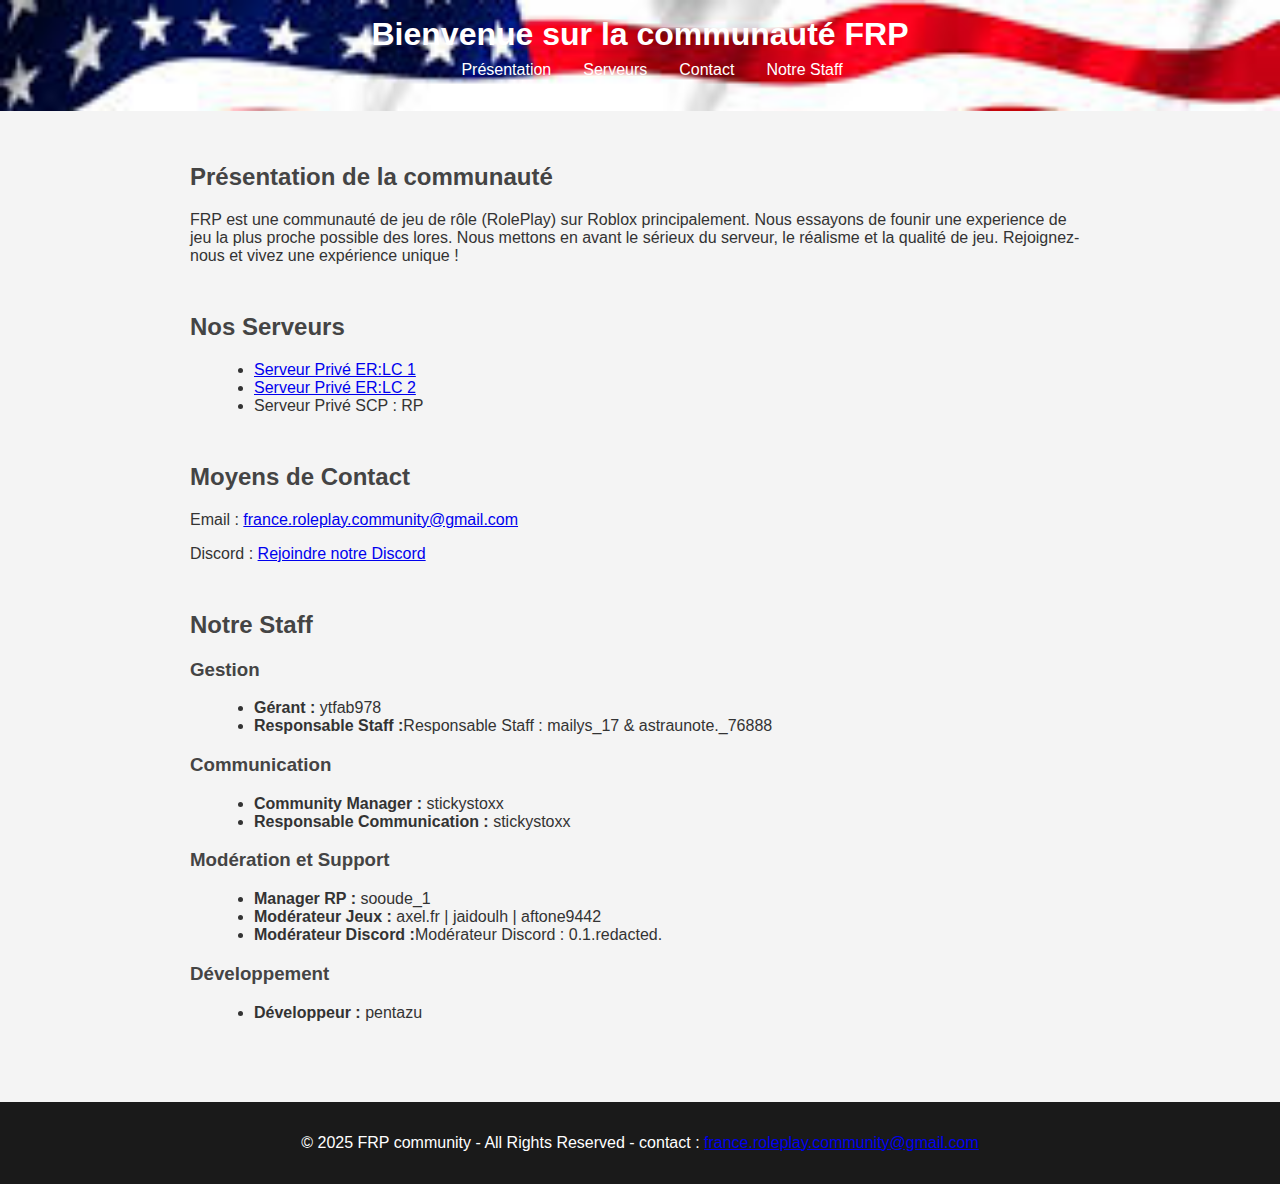
==== index.html @ af41f9be "Push of files" ====
<!DOCTYPE html>
<html lang="fr">
<head>
  <meta charset="UTF-8">
  <meta name="viewport" content="width=device-width, initial-scale=1.0">
  <title>Communauté FRP</title>
  <link rel="stylesheet" href="styleA.css">
</head>
<body>
  <header>
    <h1>Bienvenue sur la communauté FRP</h1>
    <nav>
      <ul>
        <li><a href="#presentation">Présentation</a></li>
        <li><a href="#serveurs">Serveurs</a></li>
        <li><a href="#contact">Contact</a></li>
        <li><a href="#staff">Notre Staff</a></li>
      </ul>
    </nav>
  </header>

  <main>
    <section id="presentation">
      <h2>Présentation de la communauté</h2>
      <p>FRP est une communauté de jeu de rôle (RolePlay) sur Roblox principalement. Nous essayons de founir une experience de jeu la plus proche possible des lores. Nous mettons
        en avant le sérieux du serveur, le réalisme et la qualité de jeu. Rejoignez-nous et vivez
        une expérience unique !
    </section>

    <section id="serveurs">
      <h2>Nos Serveurs</h2>
      <ul>
        <li><a href="index1.html">Serveur Privé ER:LC 1</a></li>
        <li><a href="index3.html">Serveur Privé ER:LC 2</a></li>
        <li> Serveur Privé SCP : RP</li>
      </ul>
    </section>

    <section id="contact">
      <h2>Moyens de Contact</h2>
      <p>Email : <a href="mailto:france.roleplay.community@gmail.com">france.roleplay.community@gmail.com</a></p>
      <p>Discord : <a href="https://discord.gg/spTngBYmsy" target="_blank">Rejoindre notre Discord</a></p>
    </section>

    <section id="staff">
      <h2>Notre Staff</h2>
      <h3>Gestion</h3>
      <ul>
        <li><strong>Gérant :</strong> ytfab978</li>
        <li><strong>Responsable Staff :</strong>Responsable Staff : mailys_17 & astraunote._76888</li>
      </ul>
      <h3>Communication</h3>
      <ul>
        <li><strong>Community Manager :</strong> stickystoxx</li>
        <li><strong>Responsable Communication :</strong> stickystoxx</li>
      </ul>
      <h3>Modération et Support</h3>
      <ul>
        <li><strong>Manager RP :</strong> sooude_1</li>
        <li><strong>Modérateur Jeux :</strong> axel.fr  |  jaidoulh  |  aftone9442 </li>
        <li><strong>Modérateur Discord :</strong>Modérateur Discord : 0.1.redacted.</li>
      </ul>
      <h3>Développement</h3>
      <ul>
        <li><strong>Développeur :</strong> pentazu</li>
      </ul>
    </section>
  </main>

  <footer>
    <p>&copy; 2025 FRP community - All Rights Reserved - contact : <a href="mailto:france.roleplay.community@gmail.com">france.roleplay.community@gmail.com</a></p>
  </footer>

  <script src="scriptA.js"></script>
</body>
</html>
---- styleA.css ----
body {
    font-family: Arial, sans-serif;
    margin: 0;
    padding: 0;
    background-color: #f4f4f4;
    color: #333;
  }
  
  header {
    background-image: url('pics.jpg'); /* Image PNG dans un sous-dossier 'images' */
    background-size: cover; /* Assure que l'image couvre toute la largeur */
    background-position: center; /* Centre l'image dans le bandeau */
    color: white;
    padding: 1rem;
    text-align: center;
  }
  
  header h1 {
    margin: 0;
  }
  
  nav ul {
    list-style: none;
    padding: 0;
    display: flex;
    justify-content: center;
    gap: 2rem;
    margin-top: 0.5rem;
  }
  
  nav a {
    color: white;
    text-decoration: none;
  }
  
  main {
    padding: 2rem;
    max-width: 900px;
    margin: auto;
  }
  
  section {
    margin-bottom: 3rem;
  }
  
  h2, h3 {
    color: #444;
  }
  
  ul {
    margin-left: 1.5rem;
  }
  
  footer {
    text-align: center;
    background: #1a1a1a;
    color: white;
    padding: 1rem;
  }
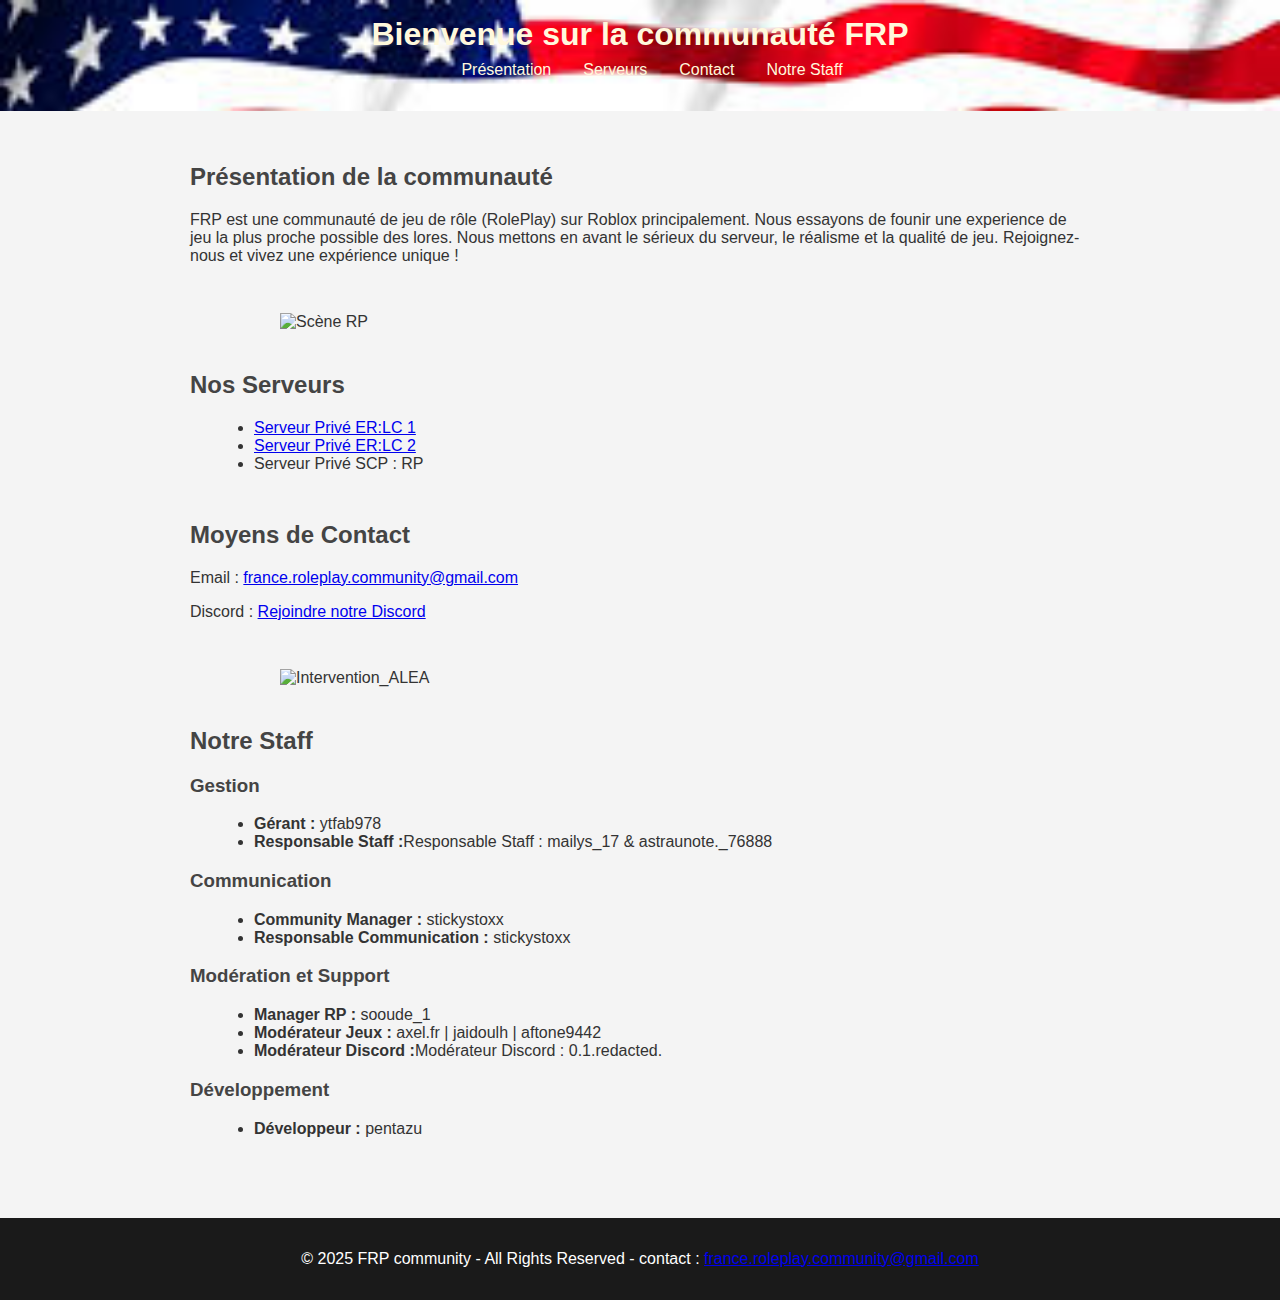
==== commit 0fa43b34: "Pics Added" ====
--- a/index.html
+++ b/index.html
@@ -27,6 +27,8 @@
         une expérience unique !
     </section>
 
+    <img src="Image2.png" alt="Scène RP" id="Imaget">
+
     <section id="serveurs">
       <h2>Nos Serveurs</h2>
       <ul>
@@ -41,6 +43,8 @@
       <p>Email : <a href="mailto:france.roleplay.community@gmail.com">france.roleplay.community@gmail.com</a></p>
       <p>Discord : <a href="https://discord.gg/spTngBYmsy" target="_blank">Rejoindre notre Discord</a></p>
     </section>
+
+    <img src="image3.png" alt="Intervention_ALEA" id="Imaget1">
 
     <section id="staff">
       <h2>Notre Staff</h2>
--- a/styleA.css
+++ b/styleA.css
@@ -10,7 +10,7 @@
     background-image: url('pics.jpg'); /* Image PNG dans un sous-dossier 'images' */
     background-size: cover; /* Assure que l'image couvre toute la largeur */
     background-position: center; /* Centre l'image dans le bandeau */
-    color: white;
+    color: #FFF8DC;
     padding: 1rem;
     text-align: center;
   }
@@ -29,7 +29,7 @@
   }
   
   nav a {
-    color: white;
+    color: #FFF8DC;
     text-decoration: none;
   }
   
@@ -57,4 +57,20 @@
     color: white;
     padding: 1rem;
   }
-  +  
+
+  #Imaget {
+    display: block;         
+    margin: 40px auto;     
+    width: 80%;             
+    max-width: 1000px;     
+    height: auto;     
+  }
+
+  #Imaget1 {
+    display: block;         
+    margin: 40px auto;     
+    width: 80%;             
+    max-width: 1000px;     
+    height: auto;     
+  }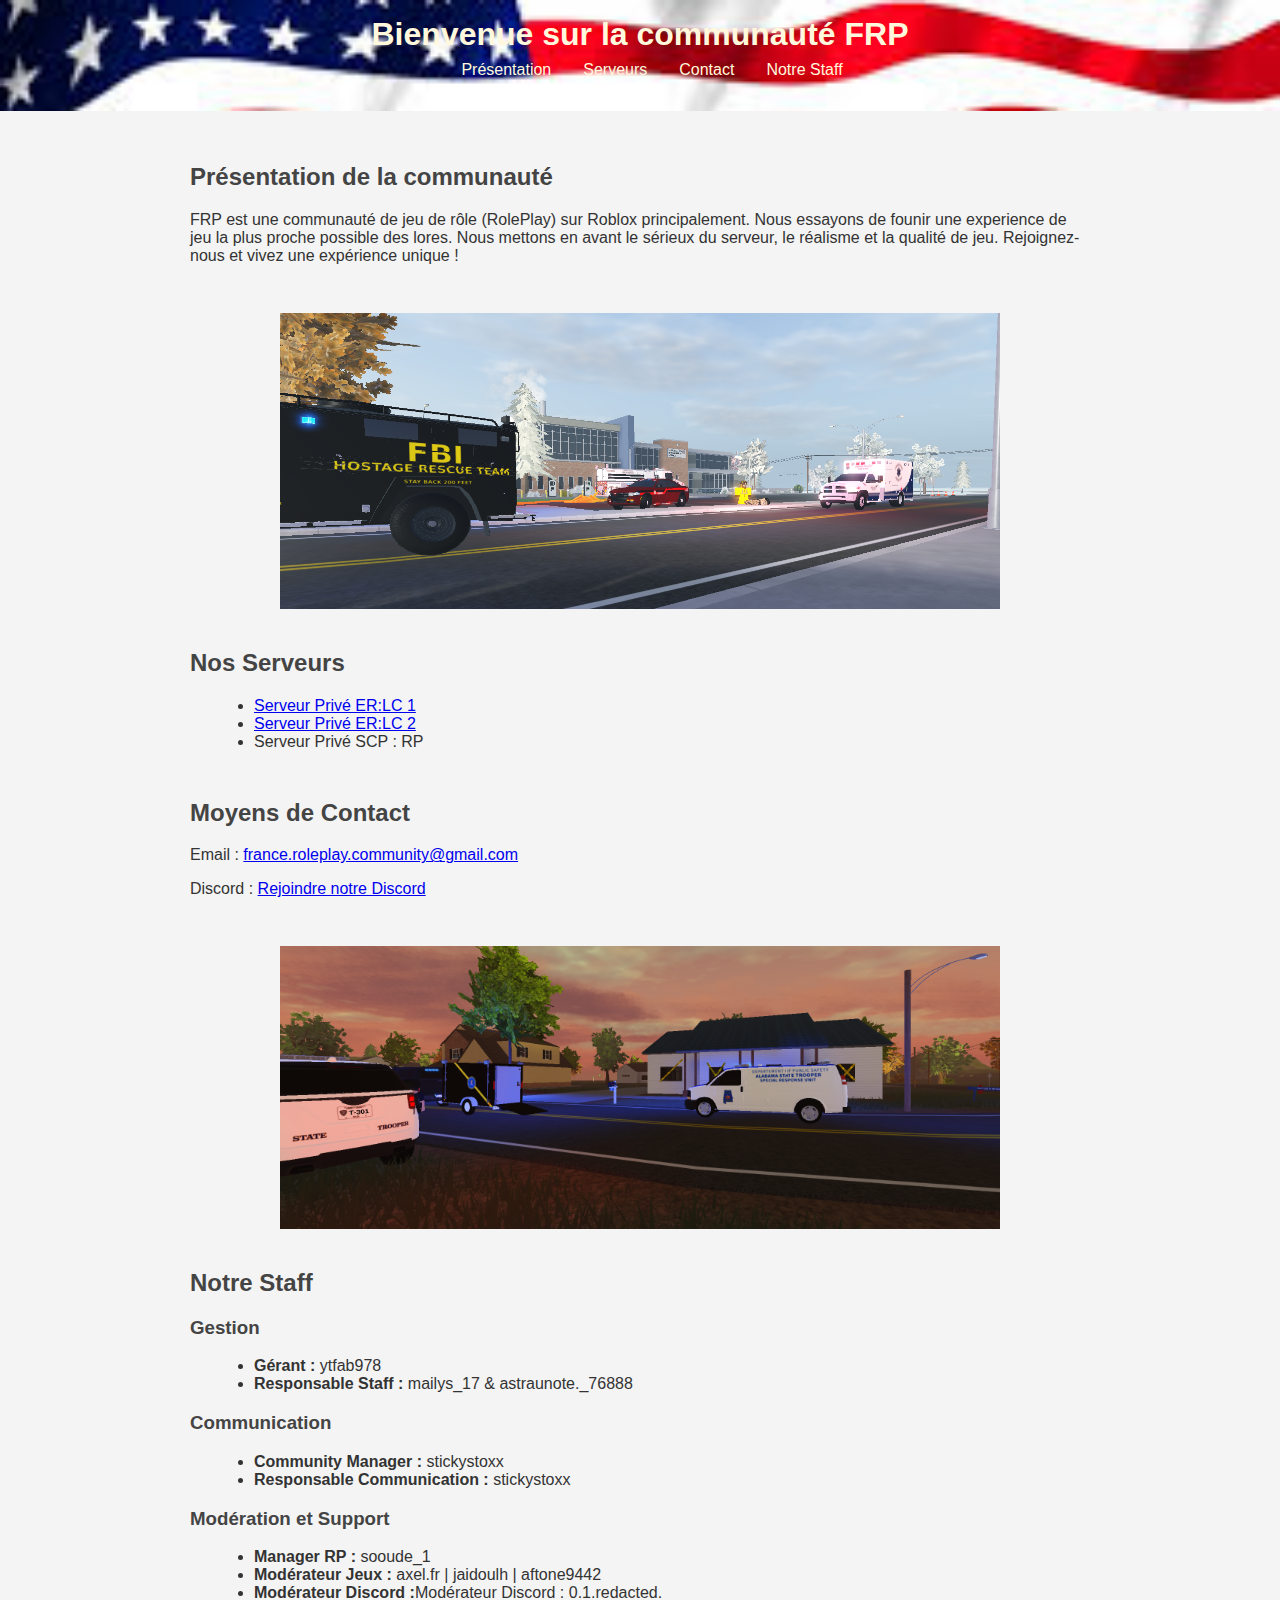
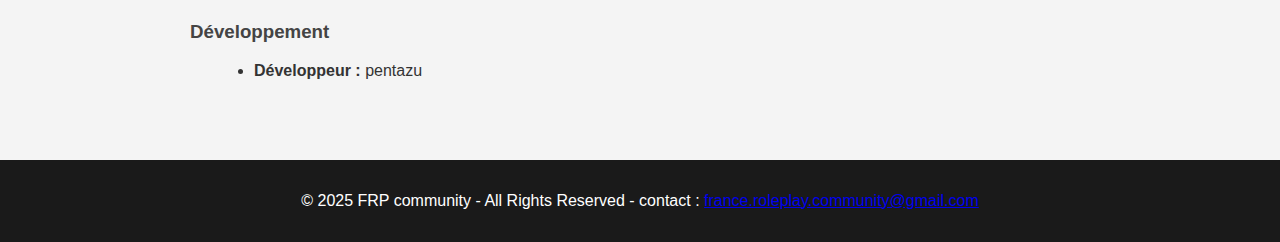
==== commit a9d7756e: "Bug solved" ====
--- a/index.html
+++ b/index.html
@@ -51,7 +51,7 @@
       <h3>Gestion</h3>
       <ul>
         <li><strong>Gérant :</strong> ytfab978</li>
-        <li><strong>Responsable Staff :</strong>Responsable Staff : mailys_17 & astraunote._76888</li>
+        <li><strong>Responsable Staff :</strong> mailys_17 & astraunote._76888</li>
       </ul>
       <h3>Communication</h3>
       <ul>
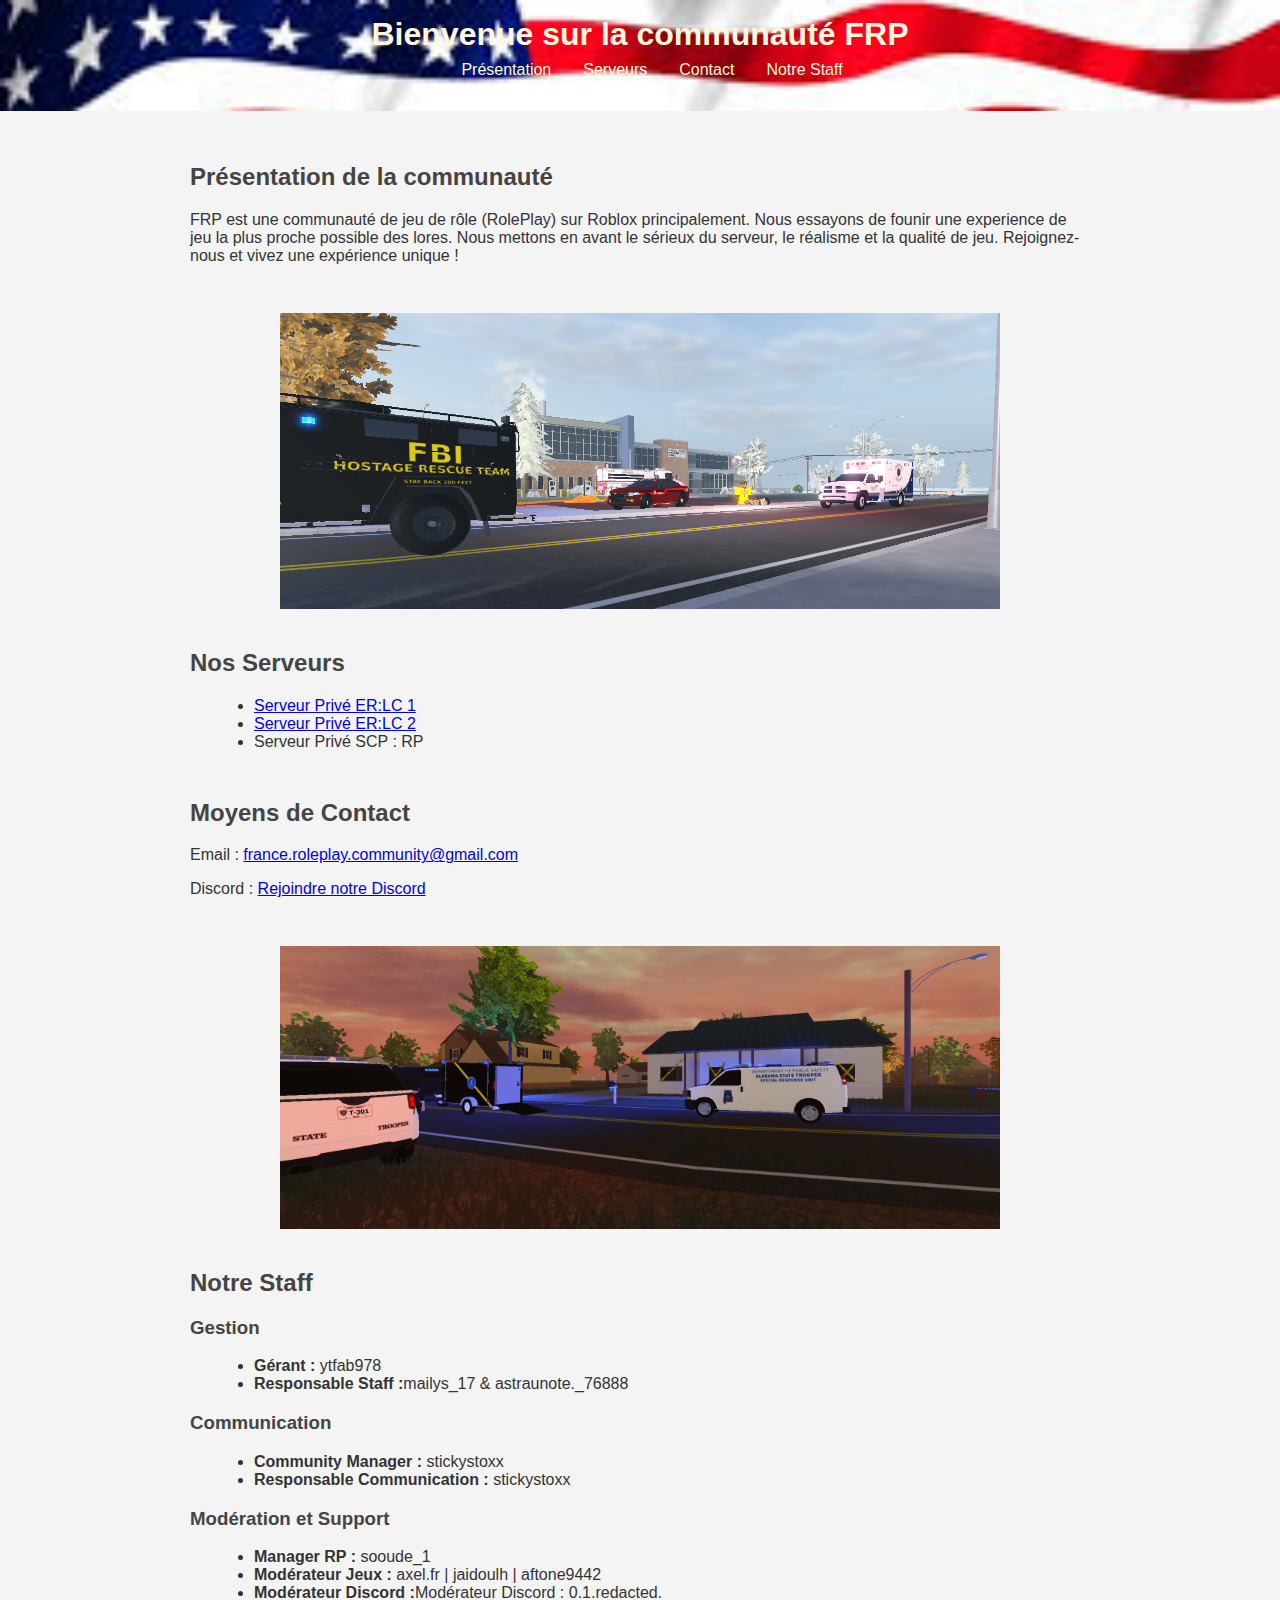
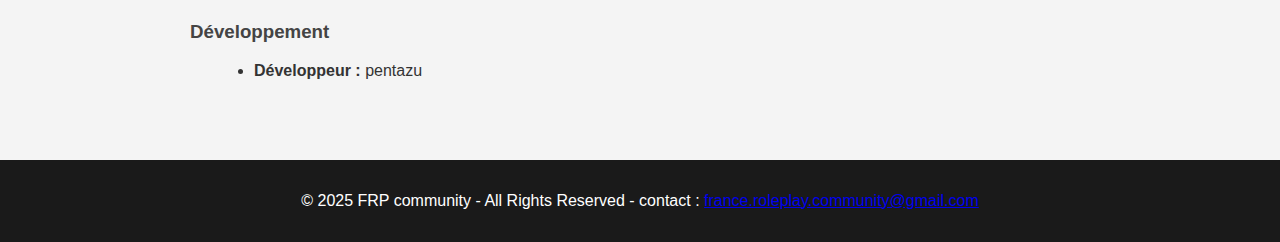
==== commit 68cd5a49: "bug of repetition solved" ====
--- a/index.html
+++ b/index.html
@@ -51,7 +51,7 @@
       <h3>Gestion</h3>
       <ul>
         <li><strong>Gérant :</strong> ytfab978</li>
-        <li><strong>Responsable Staff :</strong> mailys_17 & astraunote._76888</li>
+        <li><strong>Responsable Staff :</strong>mailys_17 & astraunote._76888</li>
       </ul>
       <h3>Communication</h3>
       <ul>
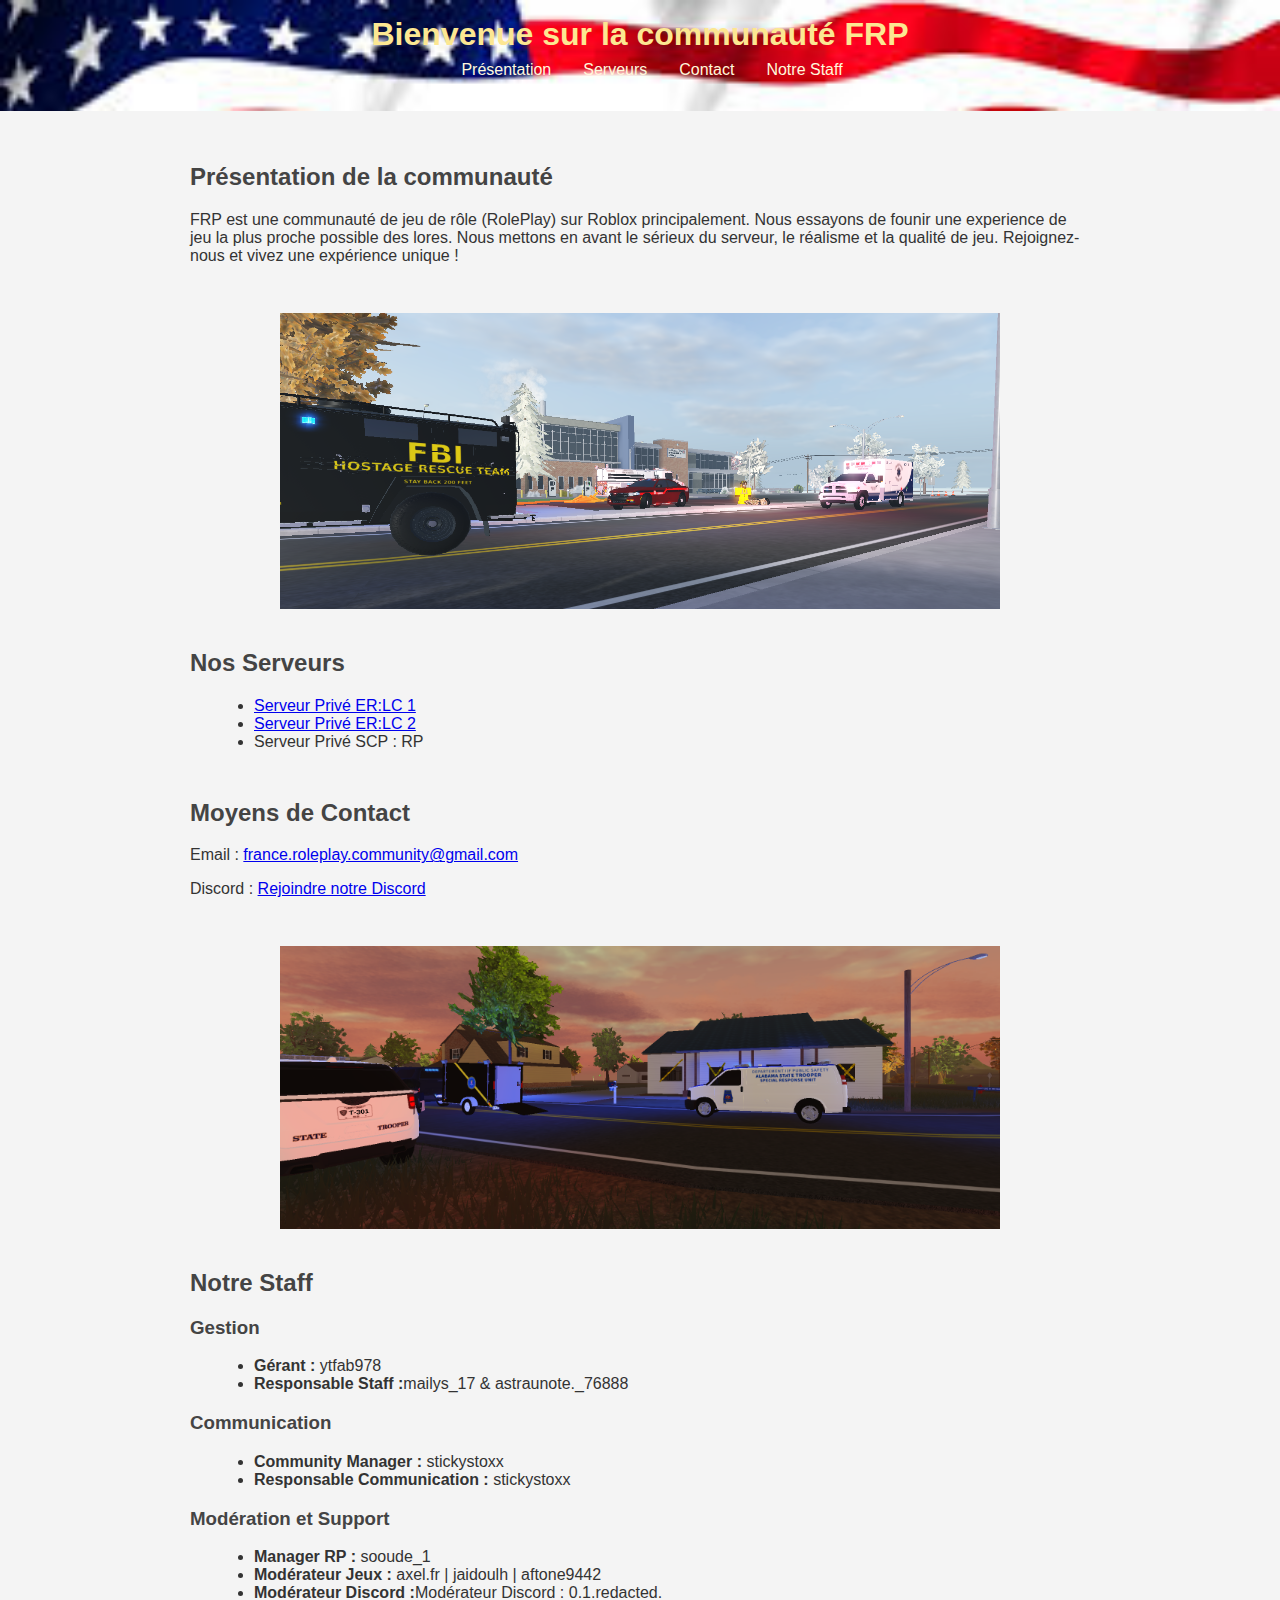
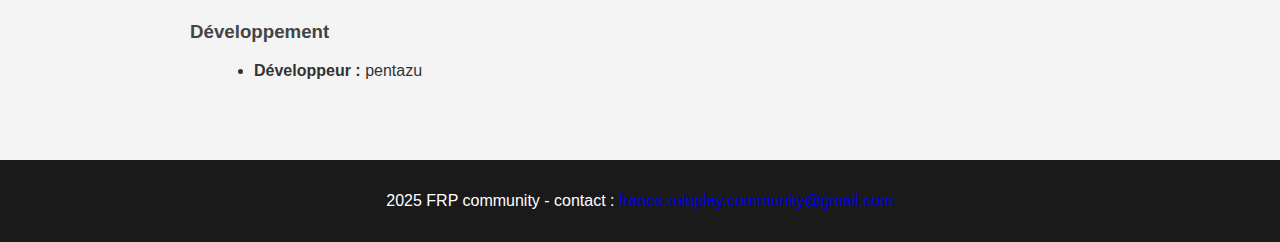
==== commit 2ce2b9a1: "Major Change" ====
--- a/index.html
+++ b/index.html
@@ -72,7 +72,7 @@
   </main>
 
   <footer>
-    <p>&copy; 2025 FRP community - All Rights Reserved - contact : <a href="mailto:france.roleplay.community@gmail.com">france.roleplay.community@gmail.com</a></p>
+    <p>2025 FRP community - contact : <a href="mailto:france.roleplay.community@gmail.com">france.roleplay.community@gmail.com</a></p>
   </footer>
 
   <script src="scriptA.js"></script>
--- a/styleA.css
+++ b/styleA.css
@@ -10,7 +10,7 @@
     background-image: url('pics.jpg'); /* Image PNG dans un sous-dossier 'images' */
     background-size: cover; /* Assure que l'image couvre toute la largeur */
     background-position: center; /* Centre l'image dans le bandeau */
-    color: #FFF8DC;
+    color: #fce792;
     padding: 1rem;
     text-align: center;
   }
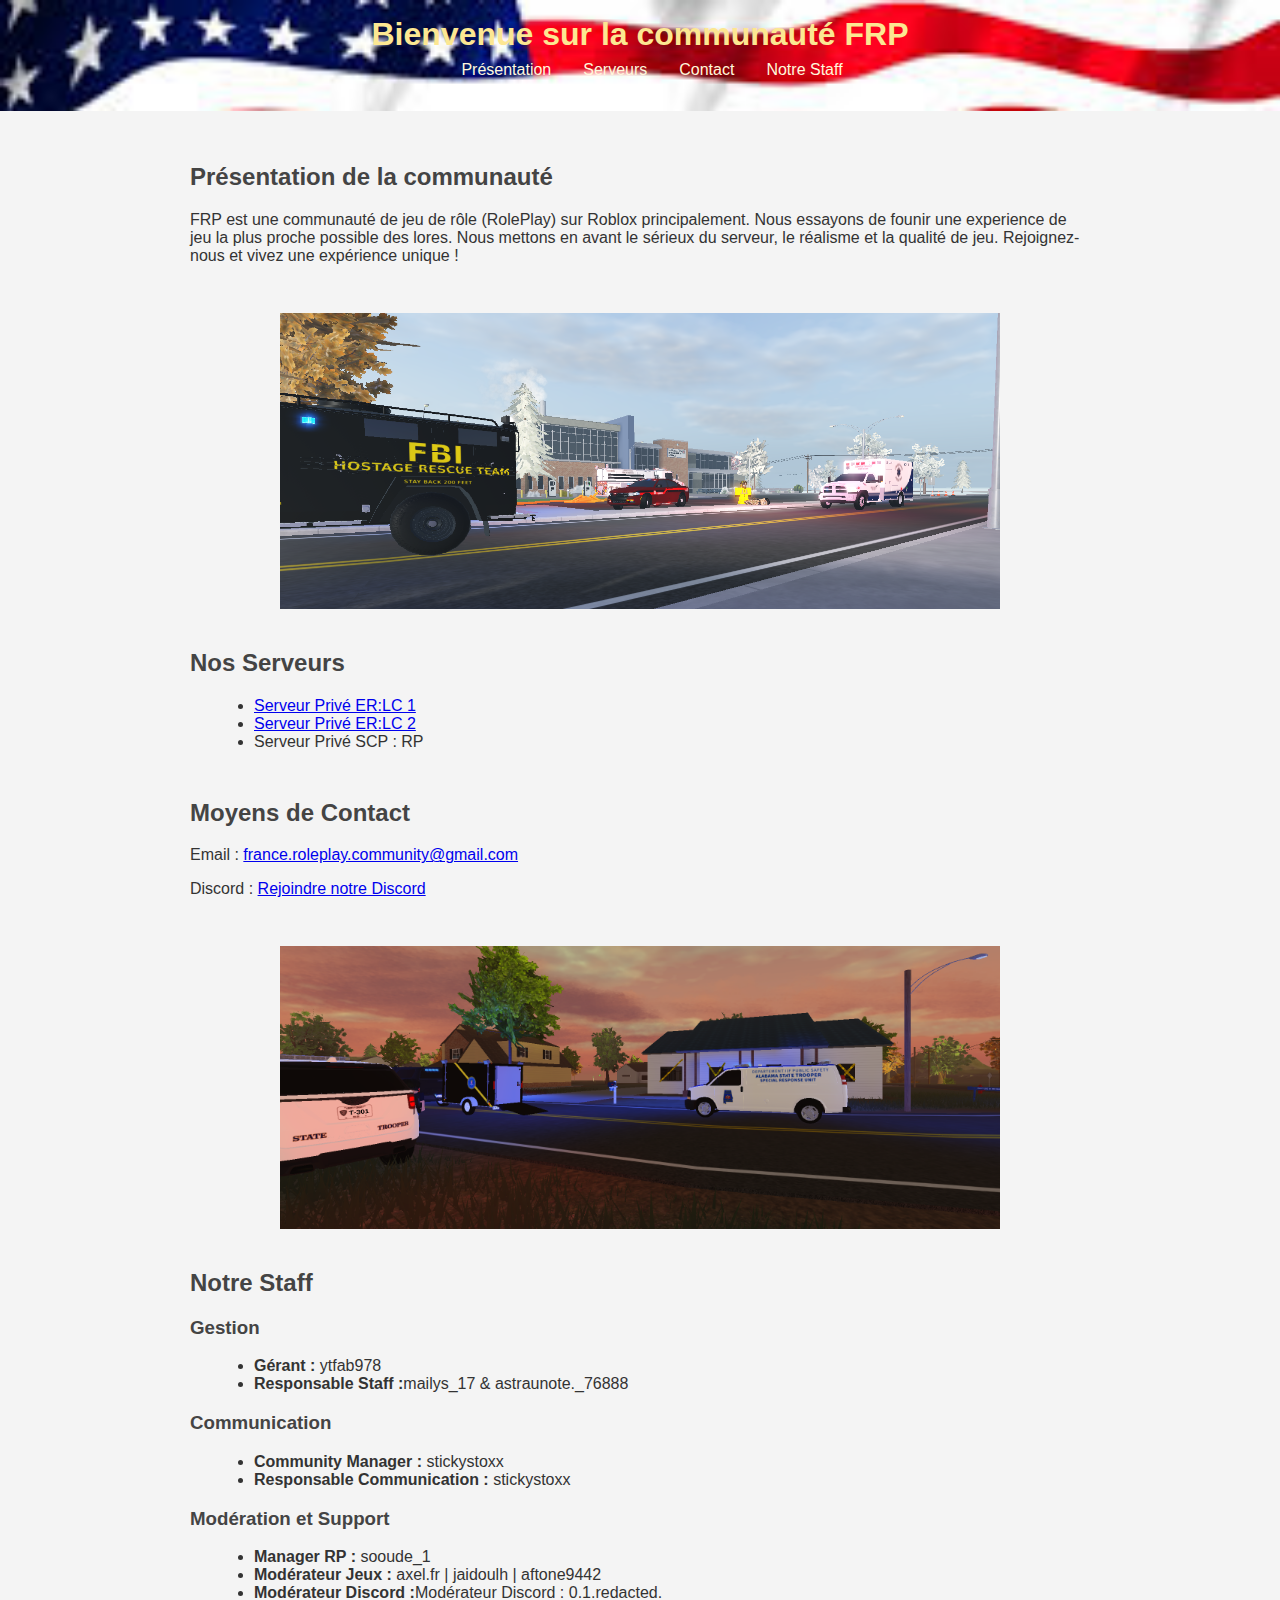
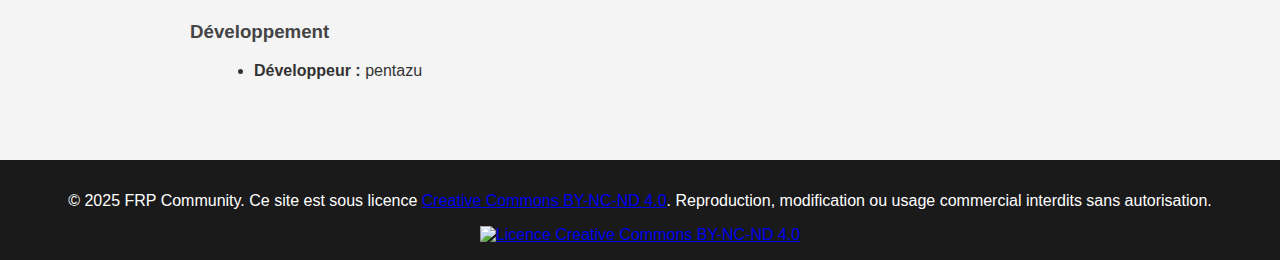
==== commit e0c6a23f: "License Updated" ====
--- a/index.html
+++ b/index.html
@@ -72,7 +72,16 @@
   </main>
 
   <footer>
-    <p>2025 FRP community - contact : <a href="mailto:france.roleplay.community@gmail.com">france.roleplay.community@gmail.com</a></p>
+    
+  
+    <p>
+      © 2025 FRP Community.  
+      Ce site est sous licence <a href="https://creativecommons.org/licenses/by-nc-nd/4.0/deed.fr" target="_blank">Creative Commons BY-NC-ND 4.0</a>.  
+      Reproduction, modification ou usage commercial interdits sans autorisation.
+    </p>
+    <a href="https://creativecommons.org/licenses/by-nc-nd/4.0/deed.fr" target="_blank">
+      <img src="https://licensebuttons.net/l/by-nc-nd/4.0/88x31.png" alt="Licence Creative Commons BY-NC-ND 4.0">
+    </a>
   </footer>
 
   <script src="scriptA.js"></script>
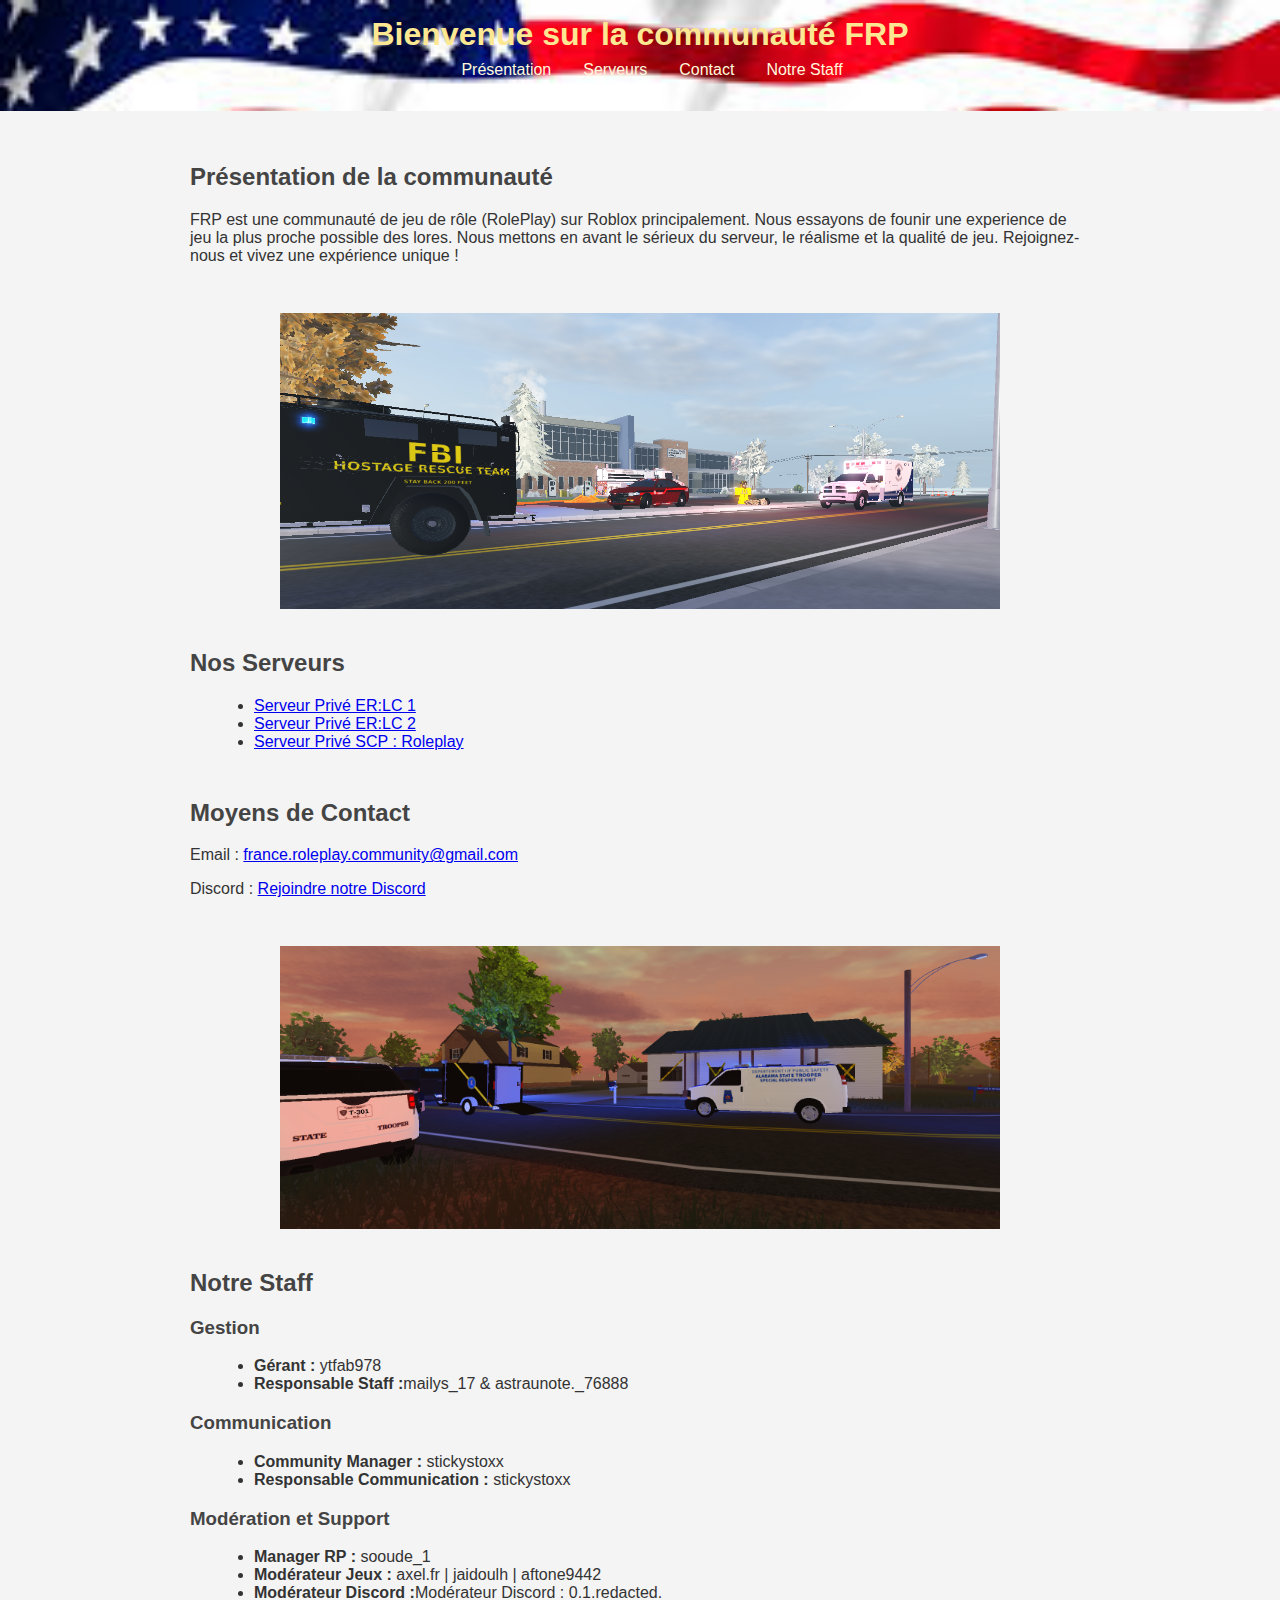
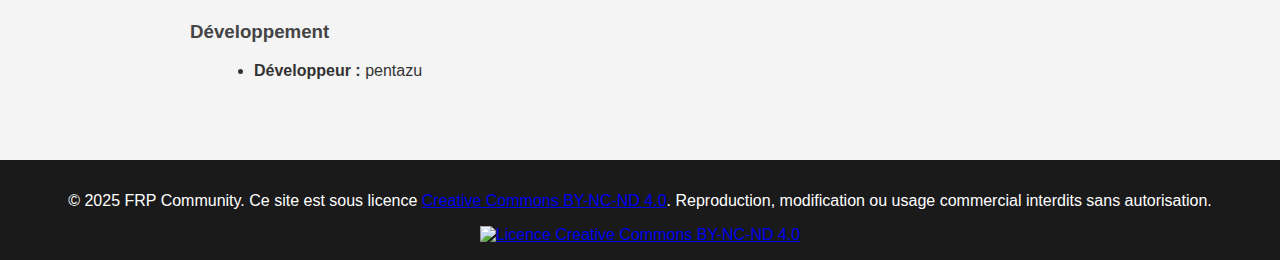
==== commit b3cee041: "Add files" ====
--- a/index.html
+++ b/index.html
@@ -34,8 +34,7 @@
       <ul>
         <li><a href="index1.html">Serveur Privé ER:LC 1</a></li>
         <li><a href="index3.html">Serveur Privé ER:LC 2</a></li>
-        <li> Serveur Privé SCP : RP</li>
-      </ul>
+        <li><a href="index5.html">Serveur Privé SCP : Roleplay</a></li>
     </section>
 
     <section id="contact">
